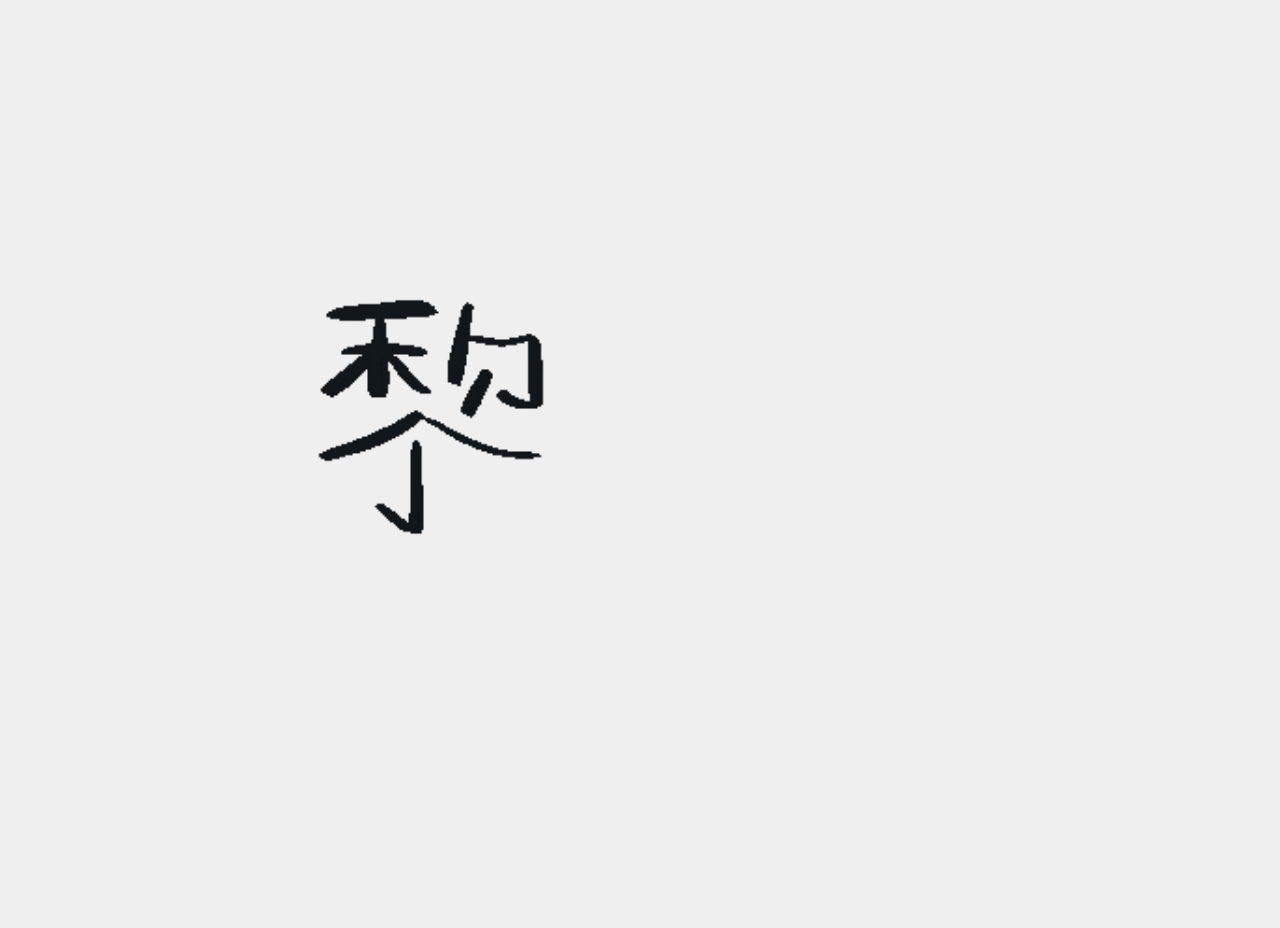
==== index.html @ c98d6d42 "rezize image" ====
<!DOCTYPE html>
<html lang="en">
<head>
  <meta charset="UTF-8" />
  <meta name="viewport" content="width=device-width, initial-scale=1.0" />
  <meta name="description" content="Rocky Lai — minimalist portfolio showcasing design, code, and creative work." />
  <title>Rocky's Portfolio</title>
  <link rel="stylesheet" href="intro.css" />
  <link rel="preconnect" href="https://fonts.googleapis.com">
  <link rel="preconnect" href="https://fonts.gstatic.com" crossorigin>
  <link href="https://fonts.googleapis.com/css2?family=Source+Code+Pro:ital,wght@0,200..900;1,200..900&display=swap" rel="stylesheet">
  <!-- Open Graph / Social Share -->
<meta property="og:title" content="Rocky's Portfolio" />
<meta property="og:description" content="Minimalist portfolio showcasing design, code, and creative work by Rocky Lai." />
<meta property="og:type" content="website" />
<meta property="og:url" content="https://portfolio-nu-ecru-31.vercel.app/" />
<meta property="og:image" content="https://portfolio-nu-ecru-31.vercel.app/Images/IMG_2027.jpg" />
<meta property="og:image:width" content="1200" />
<meta property="og:image:height" content="630" />
<meta property="og:image:alt" content="Preview of Rocky Lai's portfolio" />
<meta property="og:site_name" content="Rocky's Portfolio" />

  <!-- Hotjar Tracking Code for Portfolio 2025-2026 -->
<script>
    (function(h,o,t,j,a,r){
        h.hj=h.hj||function(){(h.hj.q=h.hj.q||[]).push(arguments)};
        h._hjSettings={hjid:6544538,hjsv:6};
        a=o.getElementsByTagName('head')[0];
        r=o.createElement('script');r.async=1;
        r.src=t+h._hjSettings.hjid+j+h._hjSettings.hjsv;
        a.appendChild(r);
    })(window,document,'https://static.hotjar.com/c/hotjar-','.js?sv=');
</script>
<!-- Google Tag Manager -->
<script>(function(w,d,s,l,i){w[l]=w[l]||[];w[l].push({'gtm.start':
new Date().getTime(),event:'gtm.js'});var f=d.getElementsByTagName(s)[0],
j=d.createElement(s),dl=l!='dataLayer'?'&l='+l:'';j.async=true;j.src=
'https://www.googletagmanager.com/gtm.js?id='+i+dl;f.parentNode.insertBefore(j,f);
})(window,document,'script','dataLayer','GTM-NG3BFLNH');</script>
<!-- End Google Tag Manager -->

<!-- Start VWO Async SmartCode -->
<link rel="preconnect" href="https://dev.visualwebsiteoptimizer.com" />
<script type='text/javascript' id='vwoCode'>
window._vwo_code ||
(function () {
var w=window,
d=document;
if (d.URL.indexOf('__vwo_disable__') > -1 || w._vwo_code) {
return;
}
var account_id=1154798,
version=2.2,
settings_tolerance=2000,
hide_element='body',
background_color='white',
hide_element_style = 'opacity:0 !important;filter:alpha(opacity=0) !important;background:' + background_color + ' !important;transition:none !important;',
/* DO NOT EDIT BELOW THIS LINE */
f=!1,v=d.querySelector('#vwoCode'),cc={};try{var e=JSON.parse(localStorage.getItem('_vwo_'+account_id+'_config'));cc=e&&'object'==typeof e?e:{}}catch(e){}function r(t){try{return decodeURIComponent(t)}catch(e){return t}}var s=function(){var e={combination:[],combinationChoose:[],split:[],exclude:[],uuid:null,consent:null,optOut:null},t=d.cookie||'';if(!t)return e;for(var n,i,o=/(?:^|;\s*)(?:(_vis_opt_exp_(\d+)_combi=([^;]*))|(_vis_opt_exp_(\d+)_combi_choose=([^;]*))|(_vis_opt_exp_(\d+)_split=([^:;]*))|(_vis_opt_exp_(\d+)_exclude=[^;]*)|(_vis_opt_out=([^;]*))|(_vwo_global_opt_out=[^;]*)|(_vwo_uuid=([^;]*))|(_vwo_consent=([^;]*)))/g;null!==(n=o.exec(t));)try{n[1]?e.combination.push({id:n[2],value:r(n[3])}):n[4]?e.combinationChoose.push({id:n[5],value:r(n[6])}):n[7]?e.split.push({id:n[8],value:r(n[9])}):n[10]?e.exclude.push({id:n[11]}):n[12]?e.optOut=r(n[13]):n[14]?e.optOut=!0:n[15]?e.uuid=r(n[16]):n[17]&&(i=r(n[18]),e.consent=i&&3<=i.length?i.substring(0,3):null)}catch(e){}return e}();function i(){var e=function(){if(w.VWO&&Array.isArray(w.VWO))for(var e=0;e<w.VWO.length;e++){var t=w.VWO[e];if(Array.isArray(t)&&('setVisitorId'===t[0]||'setSessionId'===t[0]))return!0}return!1}(),t='a='+account_id+'&u='+encodeURIComponent(w._vis_opt_url||d.URL)+'&vn='+version+'&ph=1'+('undefined'!=typeof platform?'&p='+platform:'')+'&st='+w.performance.now();e||((n=function(){var e,t=[],n={},i=w.VWO&&w.VWO.appliedCampaigns||{};for(e in i){var o=i[e]&&i[e].v;o&&(t.push(e+'-'+o+'-1'),n[e]=!0)}if(s&&s.combination)for(var r=0;r<s.combination.length;r++){var a=s.combination[r];n[a.id]||t.push(a.id+'-'+a.value)}return t.join('|')}())&&(t+='&c='+n),(n=function(){var e=[],t={};if(s&&s.combinationChoose)for(var n=0;n<s.combinationChoose.length;n++){var i=s.combinationChoose[n];e.push(i.id+'-'+i.value),t[i.id]=!0}if(s&&s.split)for(var o=0;o<s.split.length;o++)t[(i=s.split[o]).id]||e.push(i.id+'-'+i.value);return e.join('|')}())&&(t+='&cc='+n),(n=function(){var e={},t=[];if(w.VWO&&Array.isArray(w.VWO))for(var n=0;n<w.VWO.length;n++){var i=w.VWO[n];if(Array.isArray(i)&&'setVariation'===i[0]&&i[1]&&Array.isArray(i[1]))for(var o=0;o<i[1].length;o++){var r,a=i[1][o];a&&'object'==typeof a&&(r=a.e,a=a.v,r&&a&&(e[r]=a))}}for(r in e)t.push(r+'-'+e[r]);return t.join('|')}())&&(t+='&sv='+n)),s&&s.optOut&&(t+='&o='+s.optOut);var n=function(){var e=[],t={};if(s&&s.exclude)for(var n=0;n<s.exclude.length;n++){var i=s.exclude[n];t[i.id]||(e.push(i.id),t[i.id]=!0)}return e.join('|')}();return n&&(t+='&e='+n),s&&s.uuid&&(t+='&id='+s.uuid),s&&s.consent&&(t+='&consent='+s.consent),w.name&&-1<w.name.indexOf('_vis_preview')&&(t+='&pM=true'),w.VWO&&w.VWO.ed&&(t+='&ed='+w.VWO.ed),t}code={nonce:v&&v.nonce,library_tolerance:function(){return'undefined'!=typeof library_tolerance?library_tolerance:void 0},settings_tolerance:function(){return cc.sT||settings_tolerance},hide_element_style:function(){return'{'+(cc.hES||hide_element_style)+'}'},hide_element:function(){return performance.getEntriesByName('first-contentful-paint')[0]?'':'string'==typeof cc.hE?cc.hE:hide_element},getVersion:function(){return version},finish:function(e){var t;f||(f=!0,(t=d.getElementById('_vis_opt_path_hides'))&&t.parentNode.removeChild(t),e&&((new Image).src='https://dev.visualwebsiteoptimizer.com/ee.gif?a='+account_id+e))},finished:function(){return f},addScript:function(e){var t=d.createElement('script');t.type='text/javascript',e.src?t.src=e.src:t.text=e.text,v&&t.setAttribute('nonce',v.nonce),d.getElementsByTagName('head')[0].appendChild(t)},load:function(e,t){t=t||{};var n=new XMLHttpRequest;n.open('GET',e,!0),n.withCredentials=!t.dSC,n.responseType=t.responseType||'text',n.onload=function(){if(t.onloadCb)return t.onloadCb(n,e);200===n.status?_vwo_code.addScript({text:n.responseText}):_vwo_code.finish('&e=loading_failure:'+e)},n.onerror=function(){if(t.onerrorCb)return t.onerrorCb(e);_vwo_code.finish('&e=loading_failure:'+e)},n.send()},init:function(){var e,t=this.settings_tolerance();w._vwo_settings_timer=setTimeout(function(){_vwo_code.finish()},t),'body'!==this.hide_element()?(n=d.createElement('style'),e=(t=this.hide_element())?t+this.hide_element_style():'',t=d.getElementsByTagName('head')[0],n.setAttribute('id','_vis_opt_path_hides'),v&&n.setAttribute('nonce',v.nonce),n.setAttribute('type','text/css'),n.styleSheet?n.styleSheet.cssText=e:n.appendChild(d.createTextNode(e)),t.appendChild(n)):(n=d.getElementsByTagName('head')[0],(e=d.createElement('div')).style.cssText='z-index: 2147483647 !important;position: fixed !important;left: 0 !important;top: 0 !important;width: 100% !important;height: 100% !important;background:'+background_color+' !important;',e.setAttribute('id','_vis_opt_path_hides'),e.classList.add('_vis_hide_layer'),n.parentNode.insertBefore(e,n.nextSibling));var n='https://dev.visualwebsiteoptimizer.com/j.php?'+i();-1!==w.location.search.indexOf('_vwo_xhr')?this.addScript({src:n}):this.load(n+'&x=true',{l:1})}};w._vwo_code=code;code.init();})();
</script>
<!-- End VWO Async SmartCode -->
</head>

<body>
  <!-- Google Tag Manager (noscript) -->
<noscript><iframe src="https://www.googletagmanager.com/ns.html?id=GTM-NG3BFLNH"
height="0" width="0" style="display:none;visibility:hidden"></iframe></noscript>
<!-- End Google Tag Manager (noscript) -->
  <div class="intro-container">
    <img autoplay muted playsinline preload="auto" src="Images/Untitled_Artwork.gif" class="intro-video"> 
  </div>

  <script src="script.js"></script>
</body>
</html>
---- intro.css ----
/* Global reset */
* {
  margin: 0;
  padding: 0;
  box-sizing: border-box;
}

/* Page background */
body {
  background-color: #efefef;
  color: #222;
  font-family: 'Montserrat', Arial, sans-serif;
  min-height: 100svh; /* safer on mobile than 100vh */
  display: flex;
  align-items: center;
  justify-content: center;
  margin: 0;
  padding: 16px; /* breathing room on small screens */
  overflow-x: hidden;
  overflow-y: auto;
}

.intro-container {
  text-align: center;
  display: flex;
  flex-direction: column;
  align-items: center;
  justify-content: center;
  transform: translateY(-20px);
  width: 100%;
}

/* Calligraphy animation video */
.intro-video {
  width: min(90vw, 900px); /* responsive width with cap */
  height: auto;
  display: block;
  margin: 0 auto;
}

/* Fade-in animations */
@keyframes fadeIn {
  from { opacity: 0; }
  to { opacity: 1; }
}

@keyframes fadeInText {
  from { opacity: 0; transform: translateY(10px); }
  to { opacity: 1; transform: translateY(0); }
}

/* Optional fade-out before redirect */
.fade-out {
  animation: fadeOut 1s ease-in forwards;
}

@keyframes fadeOut {
  to { opacity: 0; }
}

/* Accessibility: reduce motion if preferred */
@media (prefers-reduced-motion: reduce) {
  .fade-out,
  .intro-container,
  .intro-video {
    animation: none !important;
    transition: none !important;
  }
}

/* Small screens */
@media (max-width: 600px) {
  .intro-container {
    transform: none;
  }
}

/* Larger screens */
@media (min-width: 1200px) {
  .intro-video {
    width: min(70vw, 1100px);
  }
}
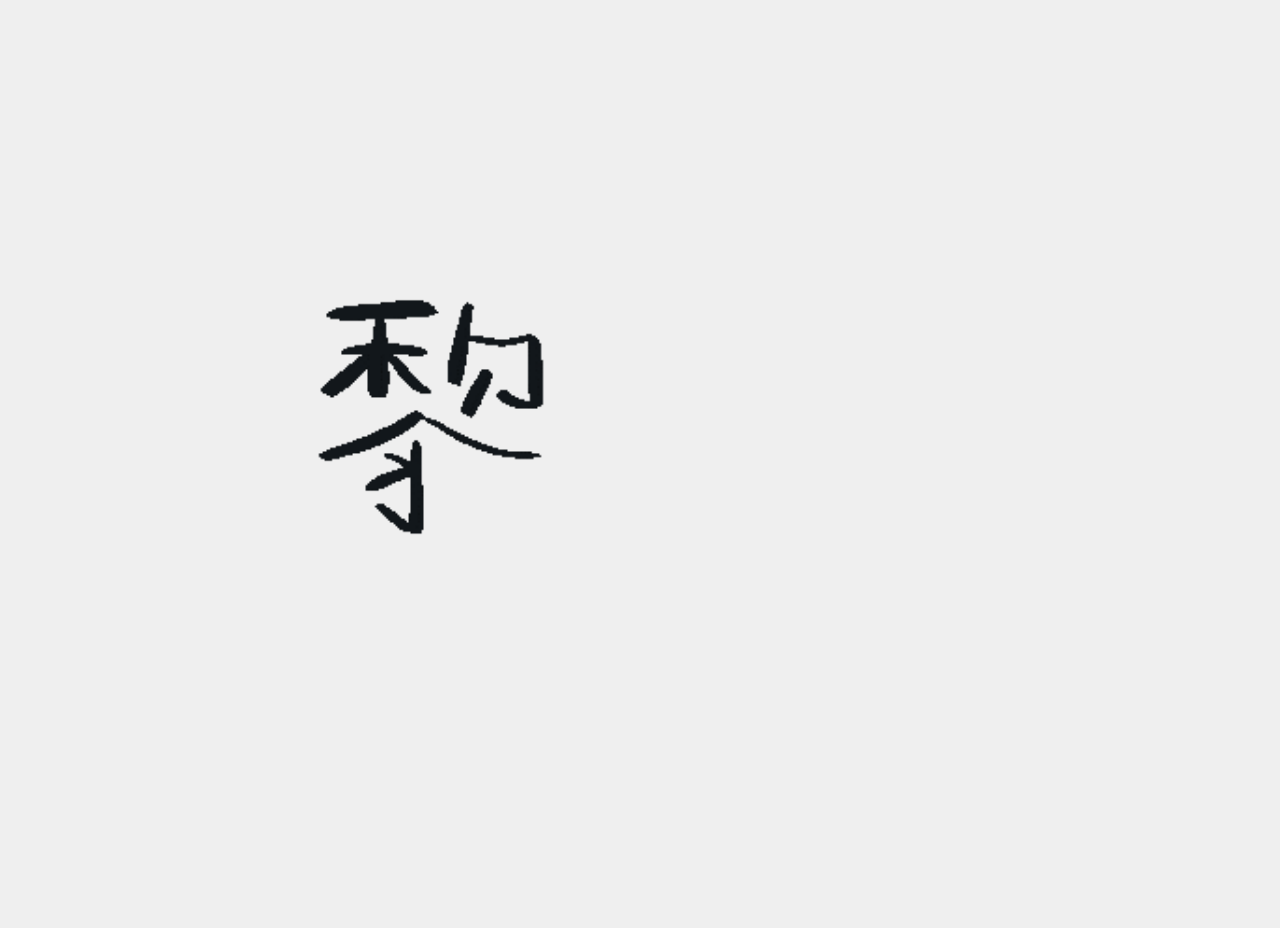
==== commit 52c599ca: "change" ====
--- a/index.html
+++ b/index.html
@@ -15,8 +15,6 @@
 <meta property="og:type" content="website" />
 <meta property="og:url" content="https://portfolio-nu-ecru-31.vercel.app/" />
 <meta property="og:image" content="https://portfolio-nu-ecru-31.vercel.app/Images/IMG_2027.jpg" />
-<meta property="og:image:width" content="1200" />
-<meta property="og:image:height" content="630" />
 <meta property="og:image:alt" content="Preview of Rocky Lai's portfolio" />
 <meta property="og:site_name" content="Rocky's Portfolio" />
 
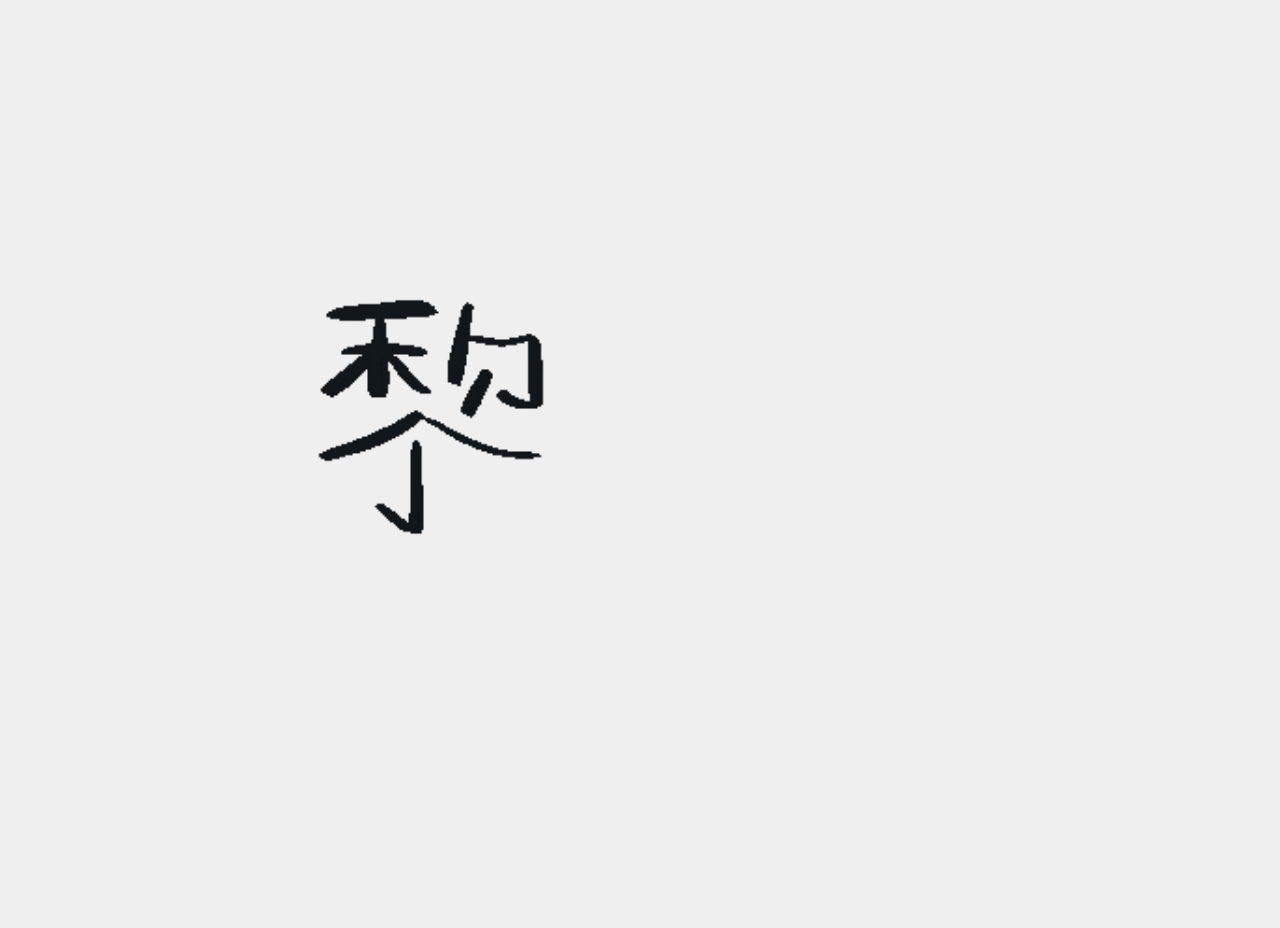
==== commit 8032b355: "test again og image" ====
--- a/index.html
+++ b/index.html
@@ -9,14 +9,26 @@
   <link rel="preconnect" href="https://fonts.googleapis.com">
   <link rel="preconnect" href="https://fonts.gstatic.com" crossorigin>
   <link href="https://fonts.googleapis.com/css2?family=Source+Code+Pro:ital,wght@0,200..900;1,200..900&display=swap" rel="stylesheet">
-  <!-- Open Graph / Social Share -->
-<meta property="og:title" content="Rocky's Portfolio" />
-<meta property="og:description" content="Minimalist portfolio showcasing design, code, and creative work by Rocky Lai." />
-<meta property="og:type" content="website" />
-<meta property="og:url" content="https://portfolio-nu-ecru-31.vercel.app/" />
-<meta property="og:image" content="https://portfolio-nu-ecru-31.vercel.app/Images/IMG_2027.jpg" />
-<meta property="og:image:alt" content="Preview of Rocky Lai's portfolio" />
-<meta property="og:site_name" content="Rocky's Portfolio" />
+<!-- HTML Meta Tags -->
+<title>Rocky's Portfolio</title>
+<meta name="description" content="Minimalist portfolio showcasing design, code, and creative work by Rocky Lai.">
+
+<!-- Facebook Meta Tags -->
+<meta property="og:url" content="https://portfolio-nu-ecru-31.vercel.app">
+<meta property="og:type" content="website">
+<meta property="og:title" content="Rocky's Portfolio">
+<meta property="og:description" content="Minimalist portfolio showcasing design, code, and creative work by Rocky Lai.">
+<meta property="og:image" content="https://opengraph.b-cdn.net/production/images/b7015f6c-333c-4142-af14-60a69a814d25.jpg?token=Y_Ap_Sc8yTdDAjzAWEItGv40c5iyFhVui_3Jd2_-8eM&height=667&width=500&expires=33296460752">
+
+<!-- Twitter Meta Tags -->
+<meta name="twitter:card" content="summary_large_image">
+<meta property="twitter:domain" content="portfolio-nu-ecru-31.vercel.app">
+<meta property="twitter:url" content="https://portfolio-nu-ecru-31.vercel.app">
+<meta name="twitter:title" content="Rocky's Portfolio">
+<meta name="twitter:description" content="Minimalist portfolio showcasing design, code, and creative work by Rocky Lai.">
+<meta name="twitter:image" content="https://opengraph.b-cdn.net/production/images/b7015f6c-333c-4142-af14-60a69a814d25.jpg?token=Y_Ap_Sc8yTdDAjzAWEItGv40c5iyFhVui_3Jd2_-8eM&height=667&width=500&expires=33296460752">
+
+<!-- Meta Tags Generated via https://www.opengraph.xyz -->
 
   <!-- Hotjar Tracking Code for Portfolio 2025-2026 -->
 <script>
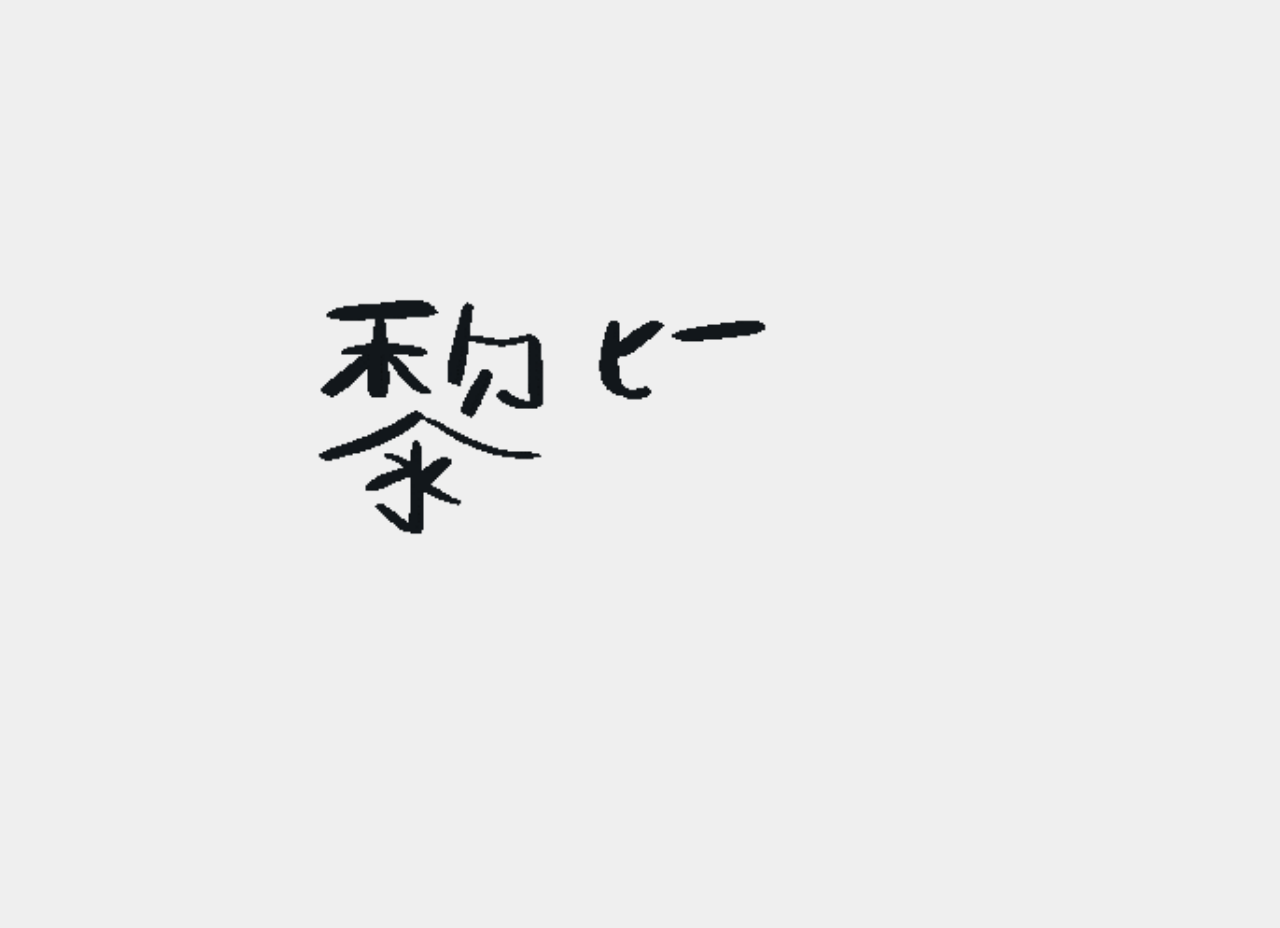
==== commit b6b24152: "test agai" ====
--- a/index.html
+++ b/index.html
@@ -9,26 +9,14 @@
   <link rel="preconnect" href="https://fonts.googleapis.com">
   <link rel="preconnect" href="https://fonts.gstatic.com" crossorigin>
   <link href="https://fonts.googleapis.com/css2?family=Source+Code+Pro:ital,wght@0,200..900;1,200..900&display=swap" rel="stylesheet">
-<!-- HTML Meta Tags -->
-<title>Rocky's Portfolio</title>
-<meta name="description" content="Minimalist portfolio showcasing design, code, and creative work by Rocky Lai.">
-
-<!-- Facebook Meta Tags -->
-<meta property="og:url" content="https://portfolio-nu-ecru-31.vercel.app">
-<meta property="og:type" content="website">
-<meta property="og:title" content="Rocky's Portfolio">
-<meta property="og:description" content="Minimalist portfolio showcasing design, code, and creative work by Rocky Lai.">
-<meta property="og:image" content="https://opengraph.b-cdn.net/production/images/b7015f6c-333c-4142-af14-60a69a814d25.jpg?token=Y_Ap_Sc8yTdDAjzAWEItGv40c5iyFhVui_3Jd2_-8eM&height=667&width=500&expires=33296460752">
-
-<!-- Twitter Meta Tags -->
-<meta name="twitter:card" content="summary_large_image">
-<meta property="twitter:domain" content="portfolio-nu-ecru-31.vercel.app">
-<meta property="twitter:url" content="https://portfolio-nu-ecru-31.vercel.app">
-<meta name="twitter:title" content="Rocky's Portfolio">
-<meta name="twitter:description" content="Minimalist portfolio showcasing design, code, and creative work by Rocky Lai.">
-<meta name="twitter:image" content="https://opengraph.b-cdn.net/production/images/b7015f6c-333c-4142-af14-60a69a814d25.jpg?token=Y_Ap_Sc8yTdDAjzAWEItGv40c5iyFhVui_3Jd2_-8eM&height=667&width=500&expires=33296460752">
-
-<!-- Meta Tags Generated via https://www.opengraph.xyz -->
+  <!-- Open Graph / Social Share -->
+<meta property="og:title" content="Rocky's Portfolio" />
+<meta property="og:description" content="Minimalist portfolio showcasing design, code, and creative work by Rocky Lai." />
+<meta property="og:type" content="website" />
+<meta property="og:url" content="https://portfolio-nu-ecru-31.vercel.app/" />
+<meta property="og:image" content="https://portfolio-nu-ecru-31.vercel.app/Images/IMG_2027.jpg" />
+<meta property="og:image:alt" content="Preview of Rocky Lai's portfolio" />
+<meta property="og:site_name" content="Rocky's Portfolio" />
 
   <!-- Hotjar Tracking Code for Portfolio 2025-2026 -->
 <script>
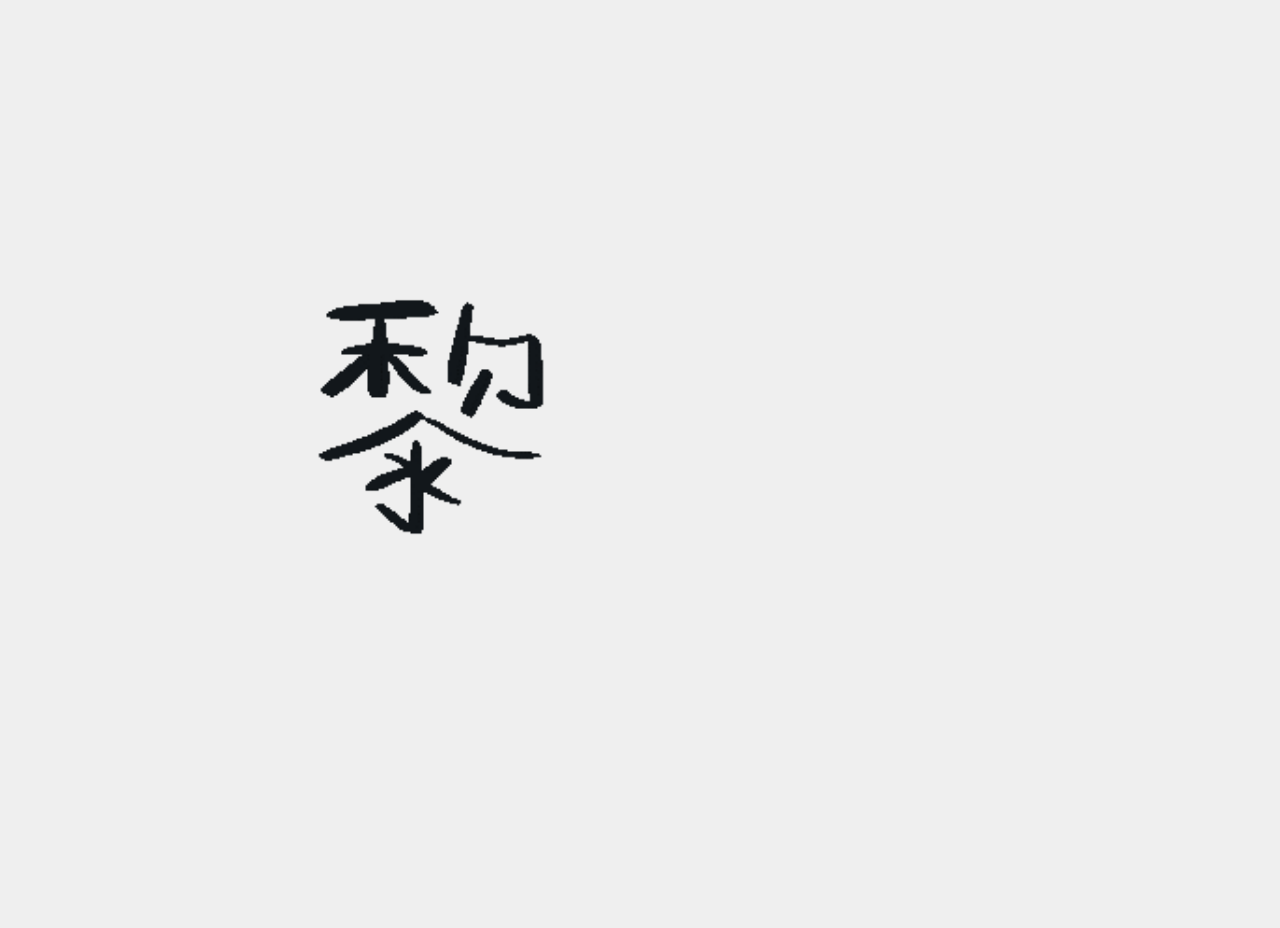
==== commit 2f20a791: "finally fixed it" ====
--- a/index.html
+++ b/index.html
@@ -14,7 +14,7 @@
 <meta property="og:description" content="Minimalist portfolio showcasing design, code, and creative work by Rocky Lai." />
 <meta property="og:type" content="website" />
 <meta property="og:url" content="https://portfolio-nu-ecru-31.vercel.app/" />
-<meta property="og:image" content="https://portfolio-nu-ecru-31.vercel.app/Images/IMG_2027.jpg" />
+<meta property="og:image" content="https://portfolio-nu-ecru-31.vercel.app/Images/IMG_7027.jpg" />
 <meta property="og:image:alt" content="Preview of Rocky Lai's portfolio" />
 <meta property="og:site_name" content="Rocky's Portfolio" />
 
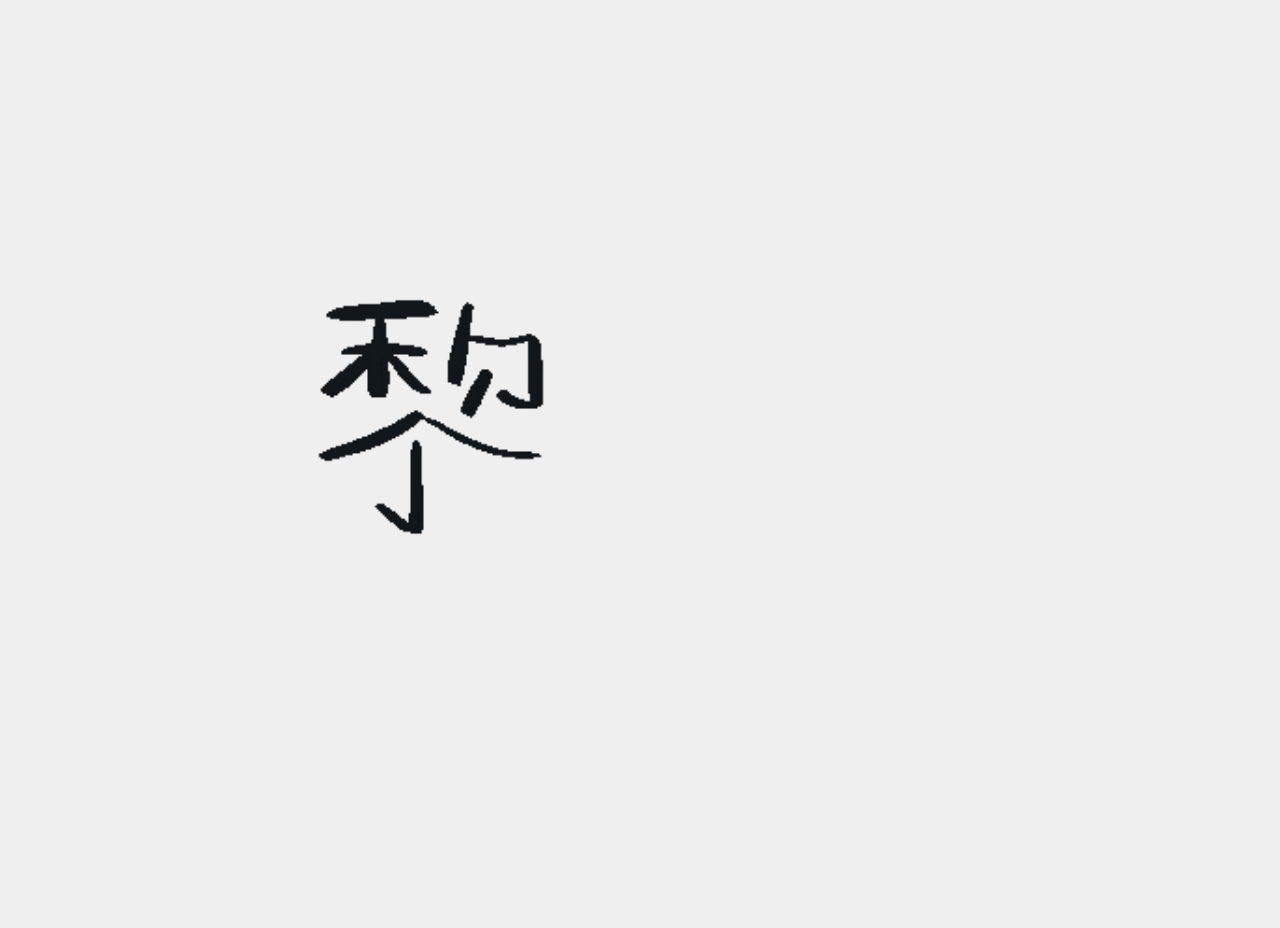
==== commit 37b58f71: "change photo" ====
--- a/index.html
+++ b/index.html
@@ -14,7 +14,7 @@
 <meta property="og:description" content="Minimalist portfolio showcasing design, code, and creative work by Rocky Lai." />
 <meta property="og:type" content="website" />
 <meta property="og:url" content="https://portfolio-nu-ecru-31.vercel.app/" />
-<meta property="og:image" content="https://portfolio-nu-ecru-31.vercel.app/Images/IMG_7027.jpg" />
+<meta property="og:image" content="https://portfolio-nu-ecru-31.vercel.app/Images/og-image.png" />
 <meta property="og:image:alt" content="Preview of Rocky Lai's portfolio" />
 <meta property="og:site_name" content="Rocky's Portfolio" />
 
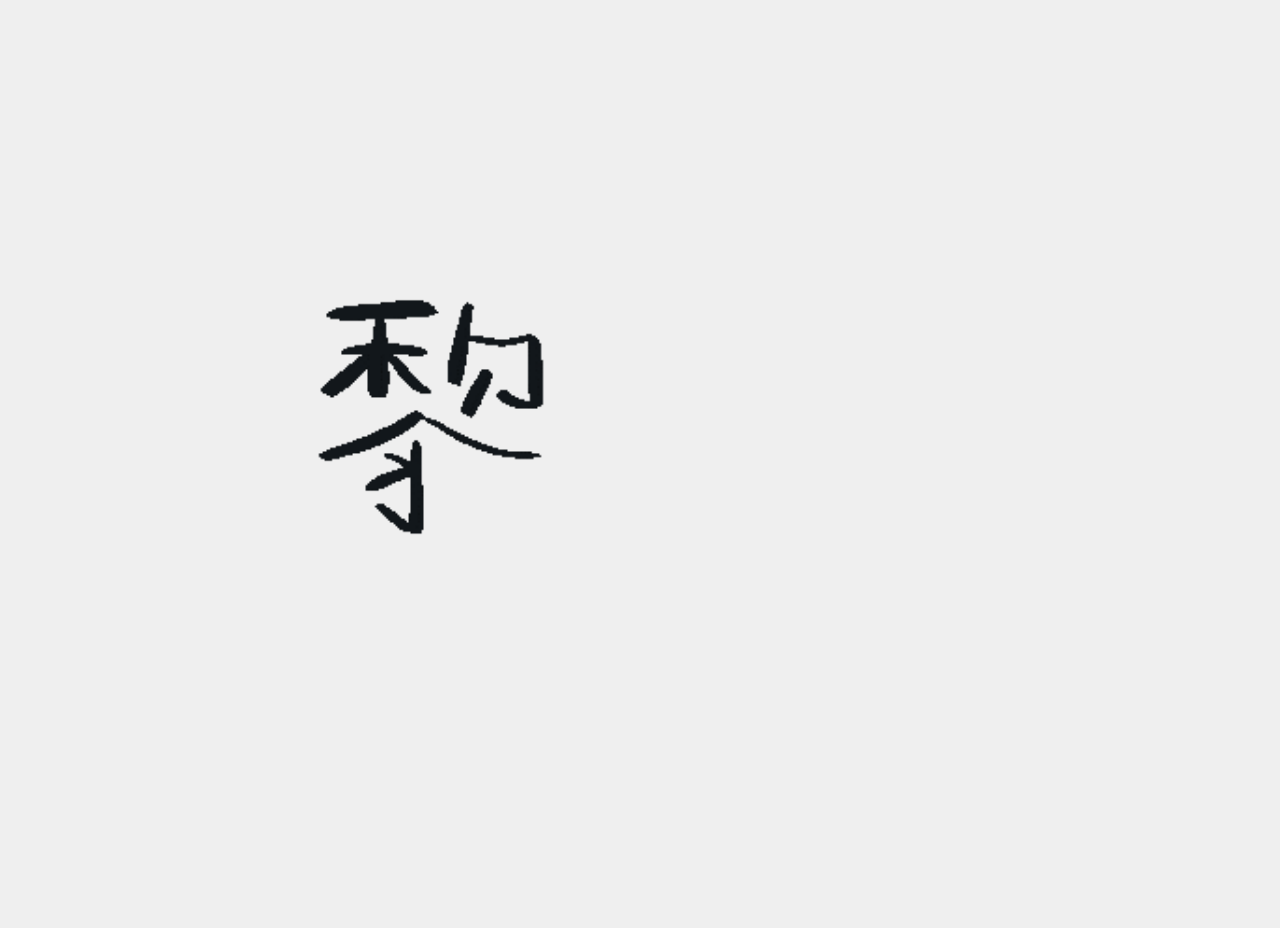
==== commit f7066b60: "Google tag" ====
--- a/index.html
+++ b/index.html
@@ -57,6 +57,16 @@
 f=!1,v=d.querySelector('#vwoCode'),cc={};try{var e=JSON.parse(localStorage.getItem('_vwo_'+account_id+'_config'));cc=e&&'object'==typeof e?e:{}}catch(e){}function r(t){try{return decodeURIComponent(t)}catch(e){return t}}var s=function(){var e={combination:[],combinationChoose:[],split:[],exclude:[],uuid:null,consent:null,optOut:null},t=d.cookie||'';if(!t)return e;for(var n,i,o=/(?:^|;\s*)(?:(_vis_opt_exp_(\d+)_combi=([^;]*))|(_vis_opt_exp_(\d+)_combi_choose=([^;]*))|(_vis_opt_exp_(\d+)_split=([^:;]*))|(_vis_opt_exp_(\d+)_exclude=[^;]*)|(_vis_opt_out=([^;]*))|(_vwo_global_opt_out=[^;]*)|(_vwo_uuid=([^;]*))|(_vwo_consent=([^;]*)))/g;null!==(n=o.exec(t));)try{n[1]?e.combination.push({id:n[2],value:r(n[3])}):n[4]?e.combinationChoose.push({id:n[5],value:r(n[6])}):n[7]?e.split.push({id:n[8],value:r(n[9])}):n[10]?e.exclude.push({id:n[11]}):n[12]?e.optOut=r(n[13]):n[14]?e.optOut=!0:n[15]?e.uuid=r(n[16]):n[17]&&(i=r(n[18]),e.consent=i&&3<=i.length?i.substring(0,3):null)}catch(e){}return e}();function i(){var e=function(){if(w.VWO&&Array.isArray(w.VWO))for(var e=0;e<w.VWO.length;e++){var t=w.VWO[e];if(Array.isArray(t)&&('setVisitorId'===t[0]||'setSessionId'===t[0]))return!0}return!1}(),t='a='+account_id+'&u='+encodeURIComponent(w._vis_opt_url||d.URL)+'&vn='+version+'&ph=1'+('undefined'!=typeof platform?'&p='+platform:'')+'&st='+w.performance.now();e||((n=function(){var e,t=[],n={},i=w.VWO&&w.VWO.appliedCampaigns||{};for(e in i){var o=i[e]&&i[e].v;o&&(t.push(e+'-'+o+'-1'),n[e]=!0)}if(s&&s.combination)for(var r=0;r<s.combination.length;r++){var a=s.combination[r];n[a.id]||t.push(a.id+'-'+a.value)}return t.join('|')}())&&(t+='&c='+n),(n=function(){var e=[],t={};if(s&&s.combinationChoose)for(var n=0;n<s.combinationChoose.length;n++){var i=s.combinationChoose[n];e.push(i.id+'-'+i.value),t[i.id]=!0}if(s&&s.split)for(var o=0;o<s.split.length;o++)t[(i=s.split[o]).id]||e.push(i.id+'-'+i.value);return e.join('|')}())&&(t+='&cc='+n),(n=function(){var e={},t=[];if(w.VWO&&Array.isArray(w.VWO))for(var n=0;n<w.VWO.length;n++){var i=w.VWO[n];if(Array.isArray(i)&&'setVariation'===i[0]&&i[1]&&Array.isArray(i[1]))for(var o=0;o<i[1].length;o++){var r,a=i[1][o];a&&'object'==typeof a&&(r=a.e,a=a.v,r&&a&&(e[r]=a))}}for(r in e)t.push(r+'-'+e[r]);return t.join('|')}())&&(t+='&sv='+n)),s&&s.optOut&&(t+='&o='+s.optOut);var n=function(){var e=[],t={};if(s&&s.exclude)for(var n=0;n<s.exclude.length;n++){var i=s.exclude[n];t[i.id]||(e.push(i.id),t[i.id]=!0)}return e.join('|')}();return n&&(t+='&e='+n),s&&s.uuid&&(t+='&id='+s.uuid),s&&s.consent&&(t+='&consent='+s.consent),w.name&&-1<w.name.indexOf('_vis_preview')&&(t+='&pM=true'),w.VWO&&w.VWO.ed&&(t+='&ed='+w.VWO.ed),t}code={nonce:v&&v.nonce,library_tolerance:function(){return'undefined'!=typeof library_tolerance?library_tolerance:void 0},settings_tolerance:function(){return cc.sT||settings_tolerance},hide_element_style:function(){return'{'+(cc.hES||hide_element_style)+'}'},hide_element:function(){return performance.getEntriesByName('first-contentful-paint')[0]?'':'string'==typeof cc.hE?cc.hE:hide_element},getVersion:function(){return version},finish:function(e){var t;f||(f=!0,(t=d.getElementById('_vis_opt_path_hides'))&&t.parentNode.removeChild(t),e&&((new Image).src='https://dev.visualwebsiteoptimizer.com/ee.gif?a='+account_id+e))},finished:function(){return f},addScript:function(e){var t=d.createElement('script');t.type='text/javascript',e.src?t.src=e.src:t.text=e.text,v&&t.setAttribute('nonce',v.nonce),d.getElementsByTagName('head')[0].appendChild(t)},load:function(e,t){t=t||{};var n=new XMLHttpRequest;n.open('GET',e,!0),n.withCredentials=!t.dSC,n.responseType=t.responseType||'text',n.onload=function(){if(t.onloadCb)return t.onloadCb(n,e);200===n.status?_vwo_code.addScript({text:n.responseText}):_vwo_code.finish('&e=loading_failure:'+e)},n.onerror=function(){if(t.onerrorCb)return t.onerrorCb(e);_vwo_code.finish('&e=loading_failure:'+e)},n.send()},init:function(){var e,t=this.settings_tolerance();w._vwo_settings_timer=setTimeout(function(){_vwo_code.finish()},t),'body'!==this.hide_element()?(n=d.createElement('style'),e=(t=this.hide_element())?t+this.hide_element_style():'',t=d.getElementsByTagName('head')[0],n.setAttribute('id','_vis_opt_path_hides'),v&&n.setAttribute('nonce',v.nonce),n.setAttribute('type','text/css'),n.styleSheet?n.styleSheet.cssText=e:n.appendChild(d.createTextNode(e)),t.appendChild(n)):(n=d.getElementsByTagName('head')[0],(e=d.createElement('div')).style.cssText='z-index: 2147483647 !important;position: fixed !important;left: 0 !important;top: 0 !important;width: 100% !important;height: 100% !important;background:'+background_color+' !important;',e.setAttribute('id','_vis_opt_path_hides'),e.classList.add('_vis_hide_layer'),n.parentNode.insertBefore(e,n.nextSibling));var n='https://dev.visualwebsiteoptimizer.com/j.php?'+i();-1!==w.location.search.indexOf('_vwo_xhr')?this.addScript({src:n}):this.load(n+'&x=true',{l:1})}};w._vwo_code=code;code.init();})();
 </script>
 <!-- End VWO Async SmartCode -->
+
+<!-- Google tag (gtag.js) -->
+<script async src="https://www.googletagmanager.com/gtag/js?id=G-HS47MHLFX9"></script>
+<script>
+  window.dataLayer = window.dataLayer || [];
+  function gtag(){dataLayer.push(arguments);}
+  gtag('js', new Date());
+
+  gtag('config', 'G-HS47MHLFX9');
+</script>
 </head>
 
 <body>
